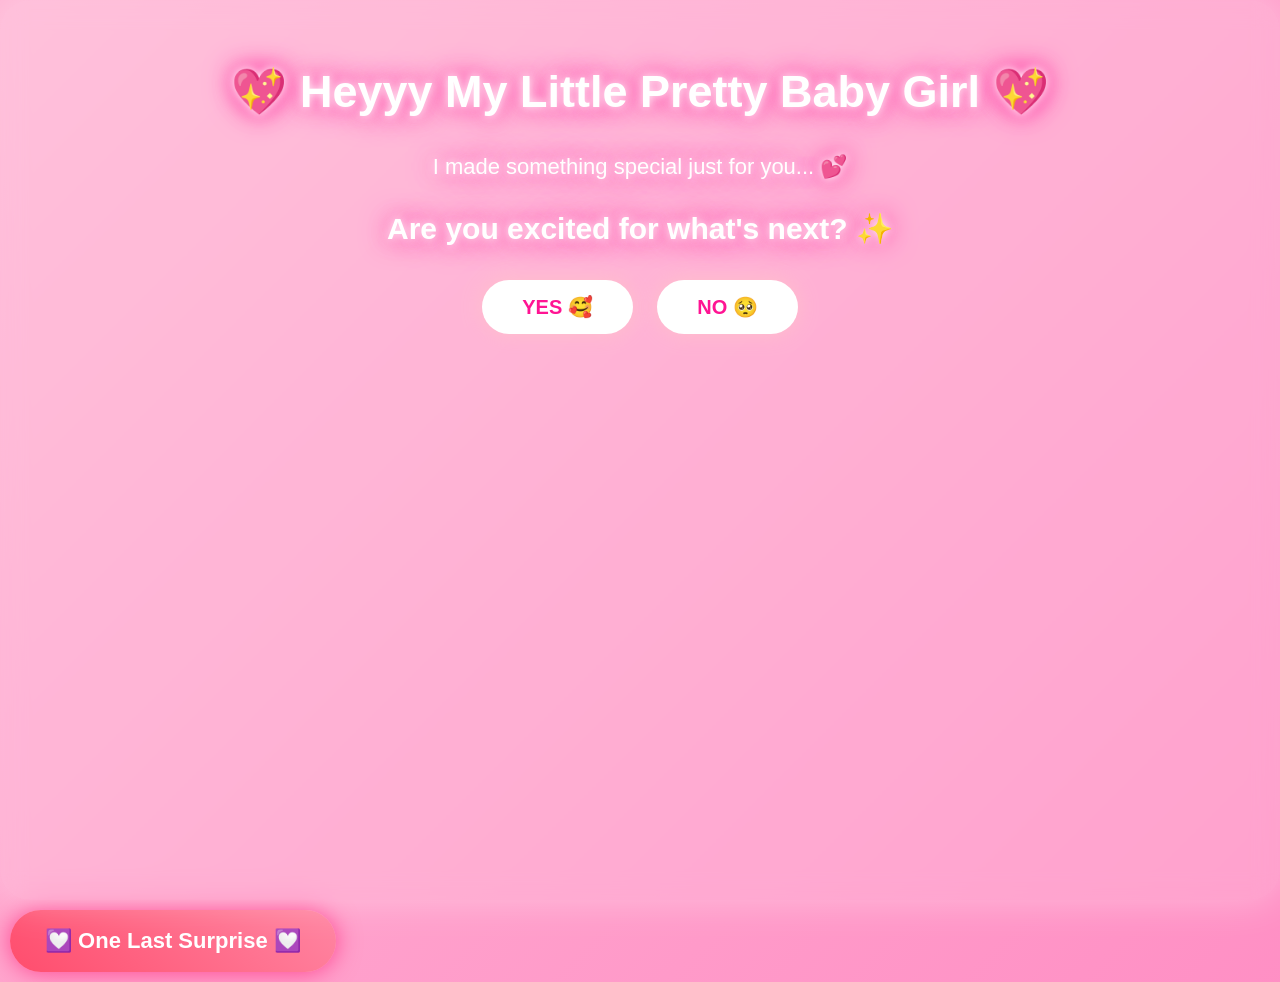
==== index.html @ 2badafad "Rename hbd.html to index.html" ====
<!DOCTYPE html>
<html>
<head>
<meta charset="UTF-8">
<meta name="viewport" content="width=device-width, initial-scale=1.0">
<title>Happiesttt Birthday Myyy Sitaaaaaa ❤️</title>
<link rel="stylesheet" href="HBDD.css">
</head>
<body>

<div id="page1" class="page active">
    <h1>💖 Heyyy My Little Pretty Baby Girl 💖</h1>

    <p style="font-size:22px; color:white; margin-top:20px;">
        I made something special just for you... 💕
    </p>

    <h2>Are you excited for what's next? ✨</h2>

    <button onclick="nextPage(2)">YES 🥰</button>
    <button id="noBtn">NO 🥺</button>
</div>

<div id="page2" class="page">

    <h1>🎂 Many more happyyy returns
         of the day my chweeetyyy 💕🎂</h1>

    <img src="CAKE.png" class="cake">

    <p style="font-size:24px;">
        ✨ Close your eyes, make a wish, and let your dreams come true. ✨
    </p>

    <button onclick="nextPage(3)">Blow Candle 🕯️</button>

</div>
<div id="page3" class="page">

    <img src="rose.jpeg" class="bouquet">

    <h1>🌹 For My Beautiful Princess 🌹</h1>

    <p style="font-size:24px; color:white;">
        Every rose reminds me of your beautiful smile. ❤️
    </p>

    <p style="font-size:22px; color:white;">
        This bouquet is filled with all my love for you. 💖🌹
    </p>

    <button onclick="nextPage(4)">Next ❤️</button>

</div>
<div id="page4" class="page">
    <h1>Sweetesttt Moments ❤️</h1>
    <h2>Hope this makes u little happyy atleast 🤏🏻this muchh preetyy🥹

        <div class="slider"> 
            <div class="slide active">
        <div class="photo-card">
        <img src="V13.jpeg">
        <p>Nan magnee Mmuuahh ❤️</p>
    </div>
    </div>
     <div class="slide">
       <div class="photo-card">
        <img src="V8.jpeg">
        <p>Every moment with you is my favorite ❤️</p>
    </div>
</div>
       <div class="slide">
           <div class="photo-card">
                <img src="V12.jpeg">
                <p>My happiest place is beside you 🥹</p>
         </div>
    </div>
    <div class="slide">
       <div class="photo-card">
        <img src="V16.jpeg">
        <p>Your smile is my peace 🌸
            Forever isn't enough with you ❤️
        </p>
    </div>
    </div>
    <div class="slide">
     <div class="photo-card">
        <img src="V2.jpeg">
        <p>You make my world beautiful 💕</p>
    </div>
    </div>
<div class="slide">
        <div class="photo-card">
        <img src="V4.jpeg">
        <p> Nan Putaniii magne i love you 💕</p>
    </div>
    </div>
    <div class="slide">
     <div class="photo-card">
        <img src="V5.jpeg">
        <p>Forever starts with you 💖</p>
     </div>
     </div>
    <div class="slide">
       <div class="photo-card">
        <img src="V11.jpeg">
        <p>Every heartbeat whispers your name ❤️</p>
    </div>
</div>
    <div class="slide">
      <div class="photo-card">
        <img src="V10.jpeg">
        <p>My favorite hello, my hardest goodbye 🌹</p>
    </div>
    </div>
    <div class="slide">
      <div class="photo-card">
        <img src="V20.jpeg">
        <p>Nan prana,nan jeeva kandhaa ninu,Appa yavagluuu nin jothele edini  🌹</p>
    </div>
    </div>
    <div class="slide">
        <div class="photo-card">
        <img src="V15.jpeg">
        <p>You're my dream come true 🌷✨</p>
    </div>
</div> 
 <div class="slide">
        <div class="photo-card">
        <img src="V17.jpeg">
        <p>You're my sweetest blessing 💝</p>
    </div>
</div>
<div class="slide">
      <div class="photo-card">
        <img src="V3.jpeg">
        <p>I choose you, always and forever 💍
            Every picture tells our beautifull story 📸
        </p>
        </div>
    </div>
    <div class="slide">
           <div class="photo-card">
               <img src="V6.jpeg">
               <p> My Angel ,I am sooo lucky to have you🌷💝</p>
         </div>
      </div>
<div class="slide">
              <div class="photo-card">
              <img src="V18.jpeg">
             <p>Nan yavaglu nin baggene yochne madthirtini,husharu magne
            i miss youu magne 💝</p>
       </div>
    </div>
    <button class="prev" onclick="changeSlide(-1)">❮</button>
<button class="next" onclick="changeSlide(1)">❯</button>
</div>
</div>
<div id="letterBtnContainer" style="text-align:center; margin:15px 0; display:none;">
   <button onclick="nextPage(5)">Open Letter 💌</button>
</div>

<div id="page5" class="page">
    <div class="letter">
        <h2 id="openLetter" onclick="openLetter()">
💌 Tap To Open
</h2>

<div id="letterContent">

<h2>🎉<h2>💌 To My Beautiful Princess👸❤️</h2>

<p>
My Dearest Sitaaa,
<br><br>

On this special day, I just want to remind you how incredibly precious you are to me.

Every smile of yours brightens my darkest days, every laugh fills my heart with happiness, and every moment with you becomes a beautiful memory that I'll cherish forever.

You deserve endless happiness, countless smiles, and all the love this world can offer. Nangee nin andree thummbaa thumbaa esta nenp edkooo😭

I promise to stand beside you, support you, and I likeeeww you through every chapter of life🫶🏻😚.

 Once again Happiesttt Birthday, My Babyy girl. ❤️

<br><br>

Forever Yours,
<br>
<b>❤️ Papuu (Ram jii)❤️</b>
</p>
</div>
       
    </div>
</div>

<div id="balloonBtnContainer" style="display:none;text-align:center;">
    <button onclick="nextPage(6)">
        🎈 Test Balloons
    </button>
</div>
<div id="page6" class="page">

    <h1>🎈 Pop The Balloons Sitaa 🎈</h1>
    <p>Pop every balloon to reveal a surprise! ❤️</p>

    <div class="balloon-container">
        <div class="balloon" onclick="popBalloon(this)">🎈</div>
        <div class="balloon" onclick="popBalloon(this)">🎈</div>
        <div class="balloon" onclick="popBalloon(this)">🎈</div>
        <div class="balloon" onclick="popBalloon(this)">🎈</div>
        <div class="balloon" onclick="popBalloon(this)">🎈</div>
        <div class="balloon" onclick="popBalloon(this)">🎈</div>
        <div class="balloon" onclick="popBalloon(this)">🎈</div>
        <div class="balloon" onclick="popBalloon(this)">🎈</div>
        <div class="balloon" onclick="popBalloon(this)">🎈</div>
        <div class="balloon" onclick="popBalloon(this)">🎈</div>
    </div>

    <h2 id="balloonMessage"></h2>

</div>
<script src="HBBD.js"></script>
<div class="hearts"></div>
<div class="petals"></div>
 
<button id="lastBtn" onclick="fireworks()">
    💟 One Last Surprise 💟
</button>

<div id="finalMessage" class="final-screen">
    <div class="letter">
        <h1>❤️ Happyyy Birthday My Princess ❤️</h1>

        <p id="typing"></p>

        <h2>Forever Yours ❤️<br>Papuu</h2>
    </div>
</div>
</body>
</html>
---- HBDD.css ----
body{
margin:0;
font-family:'Poppins',sans-serif;
background:linear-gradient(-45deg,#ff4d6d,#ff758f,#ffb3c6,#ffe5ec);
background-size:400% 400%;
animation:bgMove 15s ease infinite;
overflow:hidden;
overflow-y:auto;
}

@keyframes bgMove{
0%{background-position:0% 50%;}
50%{background-position:100% 50%;}
100%{background-position:0% 50%;}
}

.page{
    display:none;
    min-height:100vh;
    color:white;
    text-align:center;
    padding:40px 20px 100px;
    animation:fade .8s ease;
    box-sizing:border-box;
}
@keyframes fade{
from{
opacity:0;
transform:translateY(40px);
}
to{
opacity:1;
transform:translateY(0);
}
}

.active{
display:block;
}

button{
padding:15px 35px;
border:none;
border-radius:50px;
font-size:18px;
margin:10px;
cursor:pointer;
background:white;
color:#ff4d6d;
font-weight:bold;
transition:.4s;
box-shadow:0 10px 30px rgba(0,0,0,.25);
}

button:hover{
    transform:scale(1.1);
    background:#ff4d6d;
    color:white;
}

.gallery{
    display:flex;
    justify-content:center;
    align-items:center;
}

.gallery img:hover{
transform:scale(1.05);
}
.cake,.bouquet{
width:250px;
animation:float 3s ease infinite;
}

@keyframes float{
0%{transform:translateY(0);}
50%{transform:translateY(-15px);}
100%{transform:translateY(0);}
}
.letter{
background:#fff8dc;
color:#333;
padding:40px;
margin:30px auto;
max-width:750px;
border-radius:20px;
box-shadow:0 10px 40px rgba(0,0,0,.3);
font-family:'Times New Roman';
animation:fade .8s;
}
h1{
font-size:42px;
text-shadow:0 0 15px #fff,0 0 30px #ff4d6d;
animation:glow 2s infinite alternate;
}

@keyframes glow{
from{
text-shadow:0 0 10px #fff,0 0 20px #ff4d6d;
}
to{
text-shadow:0 0 20px #fff,0 0 40px #ff4d6d;
}
}

h2{
font-size:28px;
}

p{
    font-size:20px;
    line-height:35px;
    margin:15px 0;
}
#noBtn{
transition:.3s;
}

.hearts{
position:fixed;
top:0;
left:0;
width:100%;
height:100%;
pointer-events:none;
overflow:hidden;
}
#openLetter{

cursor:pointer;
font-size:35px;
animation:pulse 1.5s infinite;
}

#letterContent{
    display:none;
    animation:fade 1s;
    text-align:center;
    max-width:700px;
    margin: 20px auto;
}

@keyframes pulse{

0%{
transform:scale(1);
}

50%{
transform:scale(1.1);
}

100%{
transform:scale(1);
}

}
#letterContent::before{
    content:"💌";
    position:absolute;
    top:15px;
    right:20px;
    font-size:35px;
}
#letterContent{
    display:none;
    max-width:700px;
    margin:40px auto;
    padding:45px;
    background:#f7ecd2;
    border:8px solid #d2b48c;
    border-radius:15px;
    box-shadow:0 15px 40px rgba(0,0,0,.35);
    color:#4a2c2a;
    font-family:'Georgia', serif;
    text-align:left;
    line-height:2;
    position:relative;
}
#letterContent h2{
    text-align:center;
    color:#8B0000;
    font-size:38px;
    margin-bottom:30px;
    font-weight:bold;
    text-shadow:1px 1px 2px #fff;
}
#letterContent p{
    font-size:24px;
    font-weight:600;
    color:#4a2c2a;
}
.cake{
    width: 280px;
    max-width: 80%;
    height: auto;
    border-radius: 20px;
    margin: 15px auto;
    display: block;
}
.bouq.bouquet{
    width: 260px;
    max-width: 80%;
    height: auto;
    display: block;
    margin: 15px auto;
    border-radius: 20px;
}
p{
    margin-top:20px;
    line-height:1.7;
}

h1{
    font-size:45px;
}

h2{
    font-size:30px;
}
/* Background Animation */

body{
    overflow-x:hidden;
    background:linear-gradient(135deg,#ffb6d5,#ff69b4,#ffd1dc);
    background-size:400% 400%;
    animation:bgMove 10s infinite alternate;
}

@keyframes bgMove{
    0%{background-position:left;}
    100%{background-position:right;}
}
@keyframes hearts{

0%{
transform:translateY(0);
opacity:0;
}

10%{
opacity:1;
}

100%{
transform:translateY(-130vh);
opacity:0;
}

}


@keyframes petals{

0%{
transform:translateY(-50px) rotate(0deg);
}

100%{
transform:translateY(120vh) rotate(360deg);
}

}

/* Glass Card */

.page{
    background: rgba(255,255,255,.15);
    backdrop-filter: blur(12px);
    padding:35px;
    border-radius:30px;
    box-shadow:0 0 40px rgba(255,255,255,.35);
    animation: fadeUp 1s;

    min-height:100vh;
    overflow-y:auto;
    box-sizing:border-box;
}
/* Fade Animation */

@keyframes fadeUp{

from{

opacity:0;

transform:translateY(60px);

}

to{

opacity:1;

transform:translateY(0);

}

}

/* Buttons */

button{

padding:15px 40px;

border:none;

border-radius:50px;

font-size:20px;

font-weight:bold;

background:white;

color:#ff1493;

cursor:pointer;

transition:.4s;

box-shadow:0 0 20px pink;

}

button:hover{

transform:scale(1.12);

background:#ff1493;

color:white;

box-shadow:0 0 30px hotpink;

}

/* Images */

img{

border-radius:25px;

box-shadow:0 0 30px pink;

transition:.5s;

}

img:hover{

transform:scale(1.05);

}

/* Text Glow */

h1,h2,p{

color:white;

text-shadow:

0 0 10px white,

0 0 20px hotpink,

0 0 30px deeppink;

}
#letterContent{
    animation: glow 2s infinite alternate;
}

@keyframes glow{
    from{
        box-shadow:0 0 20px rgba(255,105,180,.3);
    }
    to{
        box-shadow:0 0 50px rgba(255,20,147,.8);
    }
}
.slider{
    position:relative;
    width:90%;
    max-width:350px;
    margin:20px auto;
}
.slide{
display:none;
}

.slide.active{
display:block;
animation:fade .7s;
}

.photo-card{
    background:white;
    border-radius:20px;
    padding:12px;
    box-shadow:0 10px 25px rgba(0,0,0,.2);
}

.photo-card img{
    width:100%;
    height:55vh;
    max-height:420px;
    min-height:280px;
    object-fit:cover;
    border-radius:15px;
}

.photo-card p{
    color:#ff1493;
    font-size:18px;
    margin-top:10px;
    text-align:center;
    font-weight:bold;
}

.prev,.next{
    position:absolute;
    top:50%;
    transform:translateY(-50%);
    width:45px;
    height:45px;
    border:none;
    border-radius:50%;
    background:white;
    color:#ff1493;
    font-size:28px;
    cursor:pointer;
    box-shadow:0 4px 12px rgba(0,0,0,.2);
}
.prev,
.next{
    display: none;
}

.prev{
    left:-20px;
}

.next{
    right:-20px;
}
@media (max-width:768px){

    .slider{
        width:95%;
    }

    .photo-card img{
        height:50vh;
        max-height:320px;
    }

    .prev{
        left:5px;
    }

    .next{
        right:5px;
    }

    .photo-card p{
        font-size:16px;
    }
}
.balloon-container{
    display:flex;
    flex-wrap:wrap;
    justify-content:center;
    gap:20px;
    margin-top:30px;
}

.balloon{
    font-size:70px;
    cursor:pointer;
    transition:0.3s;
    animation:floatBalloon 2s ease-in-out infinite;
}

.balloon:hover{
    transform:scale(1.2);
}

@keyframes floatBalloon{
    0%{transform:translateY(0);}
    50%{transform:translateY(-12px);}
    100%{transform:translateY(0);}
}
.balloon-container{
    display: grid;
    grid-template-columns: repeat(2, 1fr);
    gap: 25px;
    justify-items: center;
    align-items: center;
    max-width: 250px;
    margin: 30px auto;
}
#lastBtn{
    padding:18px 35px;
    font-size:22px;
    border:none;
    border-radius:40px;
    cursor:pointer;
    background:linear-gradient(45deg,#ff4d6d,#ff85a2);
    color:white;
    box-shadow:0 0 25px rgba(255,0,100,.6);
    transition:.3s;
}

#lastBtn:hover{
    transform:scale(1.08);
}

.final-screen{
    position:fixed;
    top:0;
    left:0;
    width:100%;
    height:100%;
    display:none;
    justify-content:center;
    align-items:center;
    overflow-y:auto;
    padding:40px 20px;
    background:linear-gradient(135deg,#200020,#45003c,#000);
    text-align:center;
    z-index:9999;
}
.letter{
    max-width:850px;
    margin:auto;
    text-align:center;
    color:white;
}

.letter h1{
    color:#000;
    font-weight:bold;
    text-shadow:none;
}

.letter p{
    color:#000;
    font-size:24px;
    font-weight:bold;
    line-height:2;
    text-shadow:none;
}

.letter h2{
    color:#ff80bf;
    font-size:35px;
    margin-top:50px;
    text-shadow:0 0 10px #ff80bf;
}

@keyframes fadeIn{
    from{
        opacity:0;
    }
    to{
        opacity:1;
    }
}
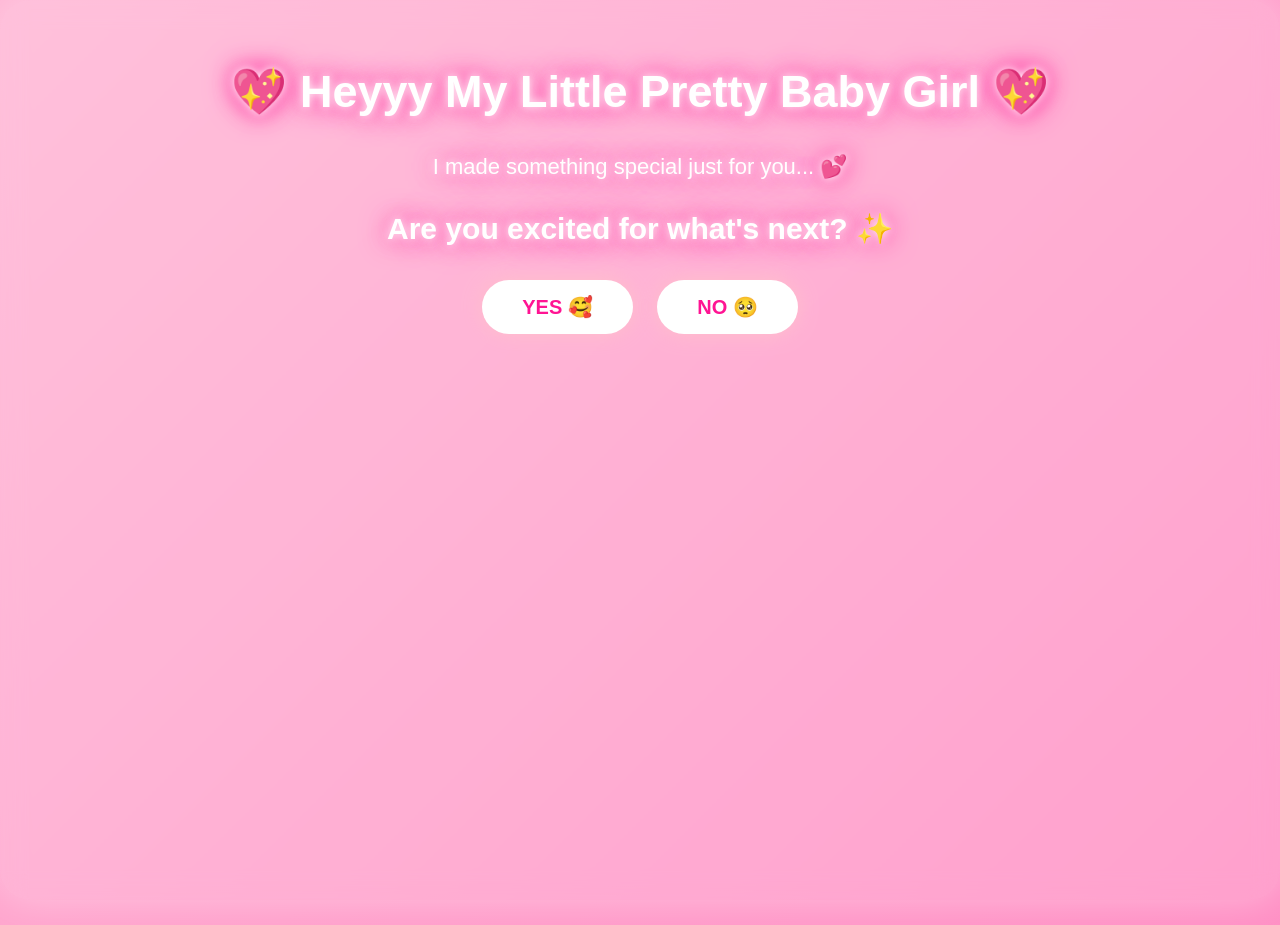
==== commit 7f091e8a: "Update index.html" ====
--- a/index.html
+++ b/index.html
@@ -168,7 +168,7 @@
 
 <div id="letterContent">
 
-<h2>🎉<h2>💌 To My Beautiful Princess👸❤️</h2>
+<h2>🎉💌 To My Beautiful Princess👸❤️</h2>
 
 <p>
 My Dearest Sitaaa,
@@ -197,9 +197,11 @@
 
 <div id="balloonBtnContainer" style="display:none;text-align:center;">
     <button onclick="nextPage(6)">
-        🎈 Test Balloons
-    </button>
-</div>
+🎈 Pop My Balloons Sitaa 🎈
+</button>
+
+</div>
+
 <div id="page6" class="page">
 
     <h1>🎈 Pop The Balloons Sitaa 🎈</h1>
@@ -225,9 +227,15 @@
 <div class="hearts"></div>
 <div class="petals"></div>
  
-<button id="lastBtn" onclick="fireworks()">
-    💟 One Last Surprise 💟
+<h2 id="balloonMessage"></h2>
+
+<button id="lastBtn"
+onclick="fireworks()"
+style="display:none;">
+💟 One Last Surprise 💟
 </button>
+
+</div>
 
 <div id="finalMessage" class="final-screen">
     <div class="letter">
